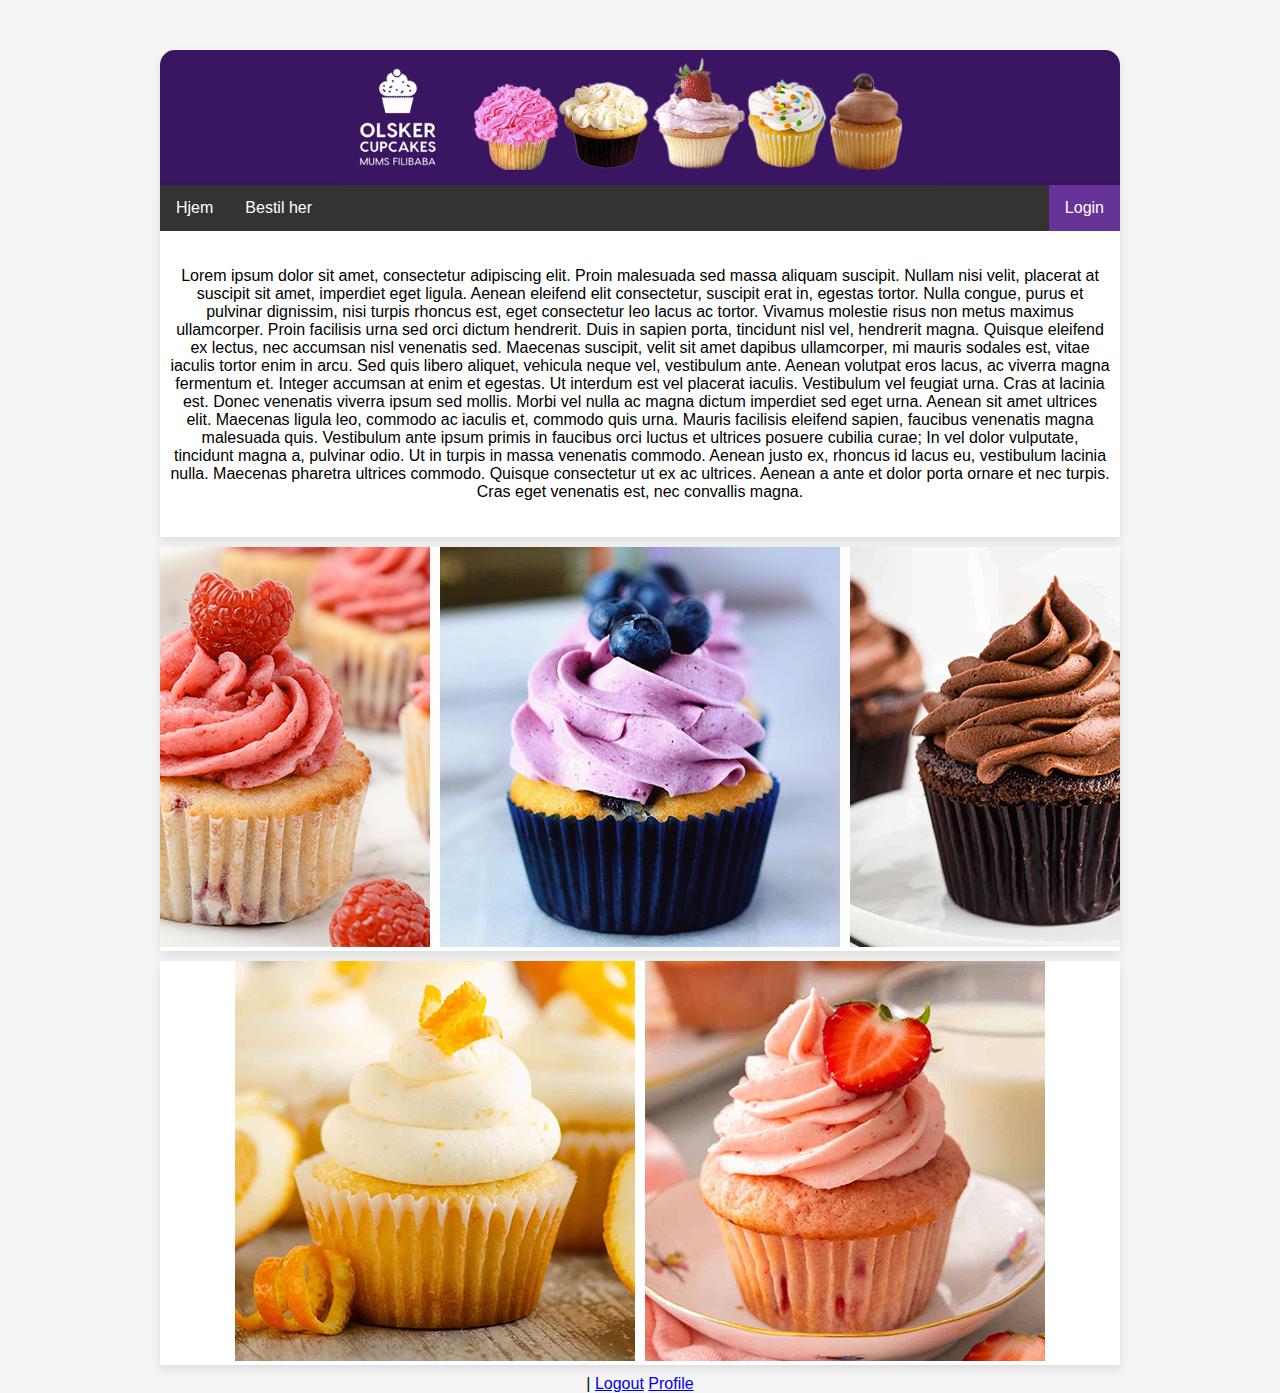
==== src/main/resources/templates/index.html @ 8823ebf9 "changed @message to @session.currentUser to display the user. Need to find a way to display the mail" ====
<!DOCTYPE html>
<html lang="en">
<head>
    <title>Order</title>
    <meta charset="UTF-8">
    <meta name="viewport" content="width=device-width, initial-scale=1.0">
    <link href="../public/css/styles.css" th:href="@{/css/styles.css}" rel="stylesheet"/>
</head>
<body>

<div class="generic-style">
    <a href="index.html" th:href="@{/}">
        <img alt="logo" src="../public/images/cupcakelogo.png" th:src="@{/images/cupcakelogo.png}"/>
    </a>
</div>
<ul>
    <li><a href="default.asp">Hjem</a></li>
    <li th:action="${session.currentUser != null} ? '/order' : '/login'" method="GET">
        <a href="order.html" th:href="@{/order}">Bestil her</a>
    </li>


    <li style="float:right"><a href="login.html" th:href="@{/login}" class="active">Login</a></li>

    <li style="float:right" class="dropdown" th:if="${session.currentUser != null}">
        <a th:text="${session.currentUser}" class="dropbtn"></a>
        <div class="dropdown-content">
            <a href="login.html" th:href="@{/logout}">Logout</a>
            <a href="profile.html" th:href="@{/profile}">Profile</a>
            <a class="active" href="admin.html">Admin</a>
        </div>
    </li>
</ul>

<div class="container">
    <p>Lorem ipsum dolor sit amet, consectetur adipiscing elit. Proin malesuada sed massa aliquam suscipit. Nullam nisi velit, placerat at suscipit sit amet, imperdiet eget ligula. Aenean eleifend elit consectetur, suscipit erat in, egestas tortor. Nulla congue, purus et pulvinar dignissim, nisi turpis rhoncus est, eget consectetur leo lacus ac tortor. Vivamus molestie risus non metus maximus ullamcorper. Proin facilisis urna sed orci dictum hendrerit. Duis in sapien porta, tincidunt nisl vel, hendrerit magna. Quisque eleifend ex lectus, nec accumsan nisl venenatis sed. Maecenas suscipit, velit sit amet dapibus ullamcorper, mi mauris sodales est, vitae iaculis tortor enim in arcu. Sed quis libero aliquet, vehicula neque vel, vestibulum ante. Aenean volutpat eros lacus, ac viverra magna fermentum et. Integer accumsan at enim et egestas.

    Ut interdum est vel placerat iaculis. Vestibulum vel feugiat urna. Cras at lacinia est. Donec venenatis viverra ipsum sed mollis. Morbi vel nulla ac magna dictum imperdiet sed eget urna. Aenean sit amet ultrices elit. Maecenas ligula leo, commodo ac iaculis et, commodo quis urna. Mauris facilisis eleifend sapien, faucibus venenatis magna malesuada quis. Vestibulum ante ipsum primis in faucibus orci luctus et ultrices posuere cubilia curae; In vel dolor vulputate, tincidunt magna a, pulvinar odio. Ut in turpis in massa venenatis commodo. Aenean justo ex, rhoncus id lacus eu, vestibulum lacinia nulla. Maecenas pharetra ultrices commodo. Quisque consectetur ut ex ac ultrices. Aenean a ante et dolor porta ornare et nec turpis. Cras eget venenatis est, nec convallis magna.</p>

</div>

<ul class="cupcakes1">
    <li><img alt="cupcakePic" src="../public/images/rasberry.png" th:src="@{/images/rasberry.png}"/></li>
    <li><img alt="cupcakePic" src="../public/images/blueberry.png" th:src="@{/images/blueberry.png}"/></li>
    <li><img alt="cupcakePic" src="../public/images/chocolate.png" th:src="@{/images/chocolate.png}"/></li>
</ul>

<ul class="cupcakes2">
    <li><img alt="cupcakePic" src="../public/images/orange.png" th:src="@{/images/orange.png}"/></li>
    <li><img alt="cupcakePic" src="../public/images/strawberry.png" th:src="@{/images/strawberry.png}"/></li>
</ul>

<div th:if="${session.currentUser != null}">
    <span th:text="${session.currentUser.mail}"></span> |
    <a href="login.html" th:href="@{/logout}">Logout</a>
    <a href="profile.html" th:href="@{/profile}">Profile</a>
</div>







</body>
</html>
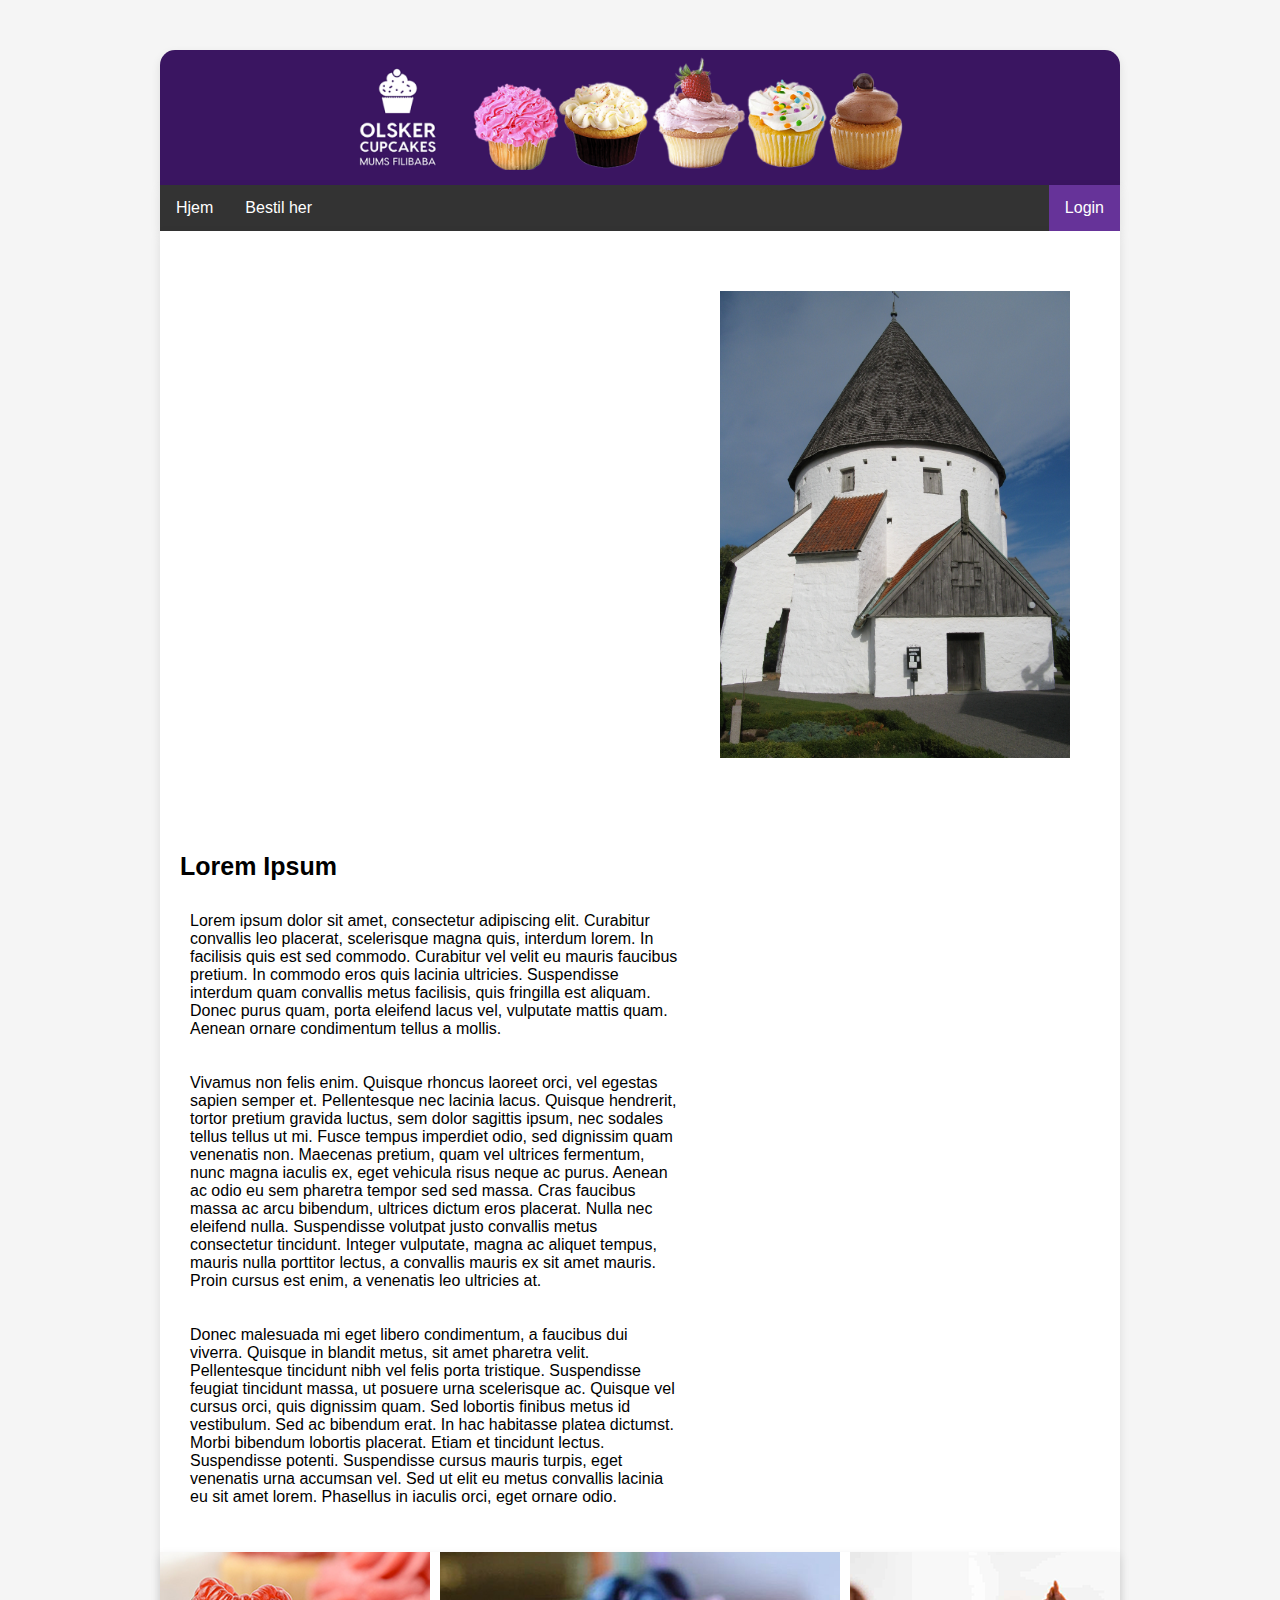
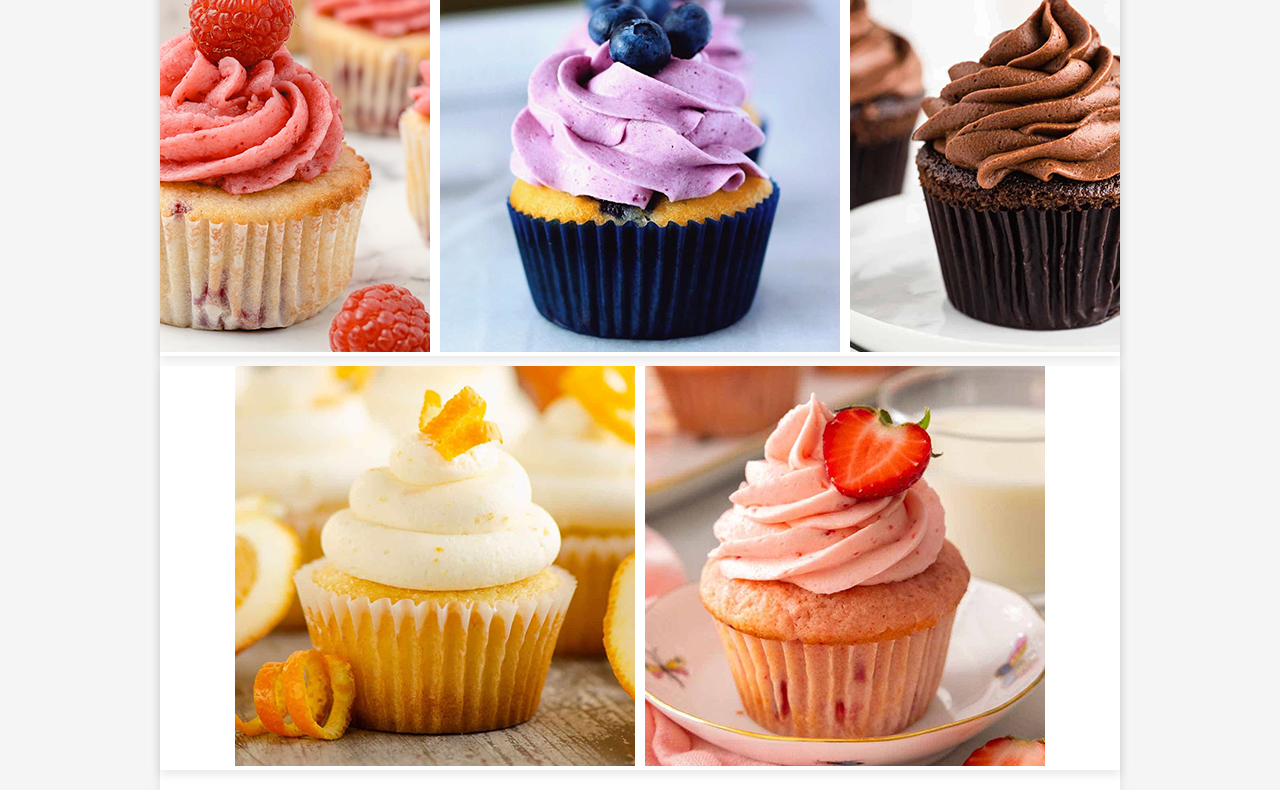
==== commit 8b7bb159: "fixed email not showing up in corner when rendering back and forth on website. added last styling in" ====
--- a/src/main/resources/templates/index.html
+++ b/src/main/resources/templates/index.html
@@ -14,7 +14,7 @@
     </a>
 </div>
 <ul>
-    <li><a href="default.asp">Hjem</a></li>
+    <li><a href="index.html" th:href="@{/}">Hjem</a></li>
     <li th:action="${session.currentUser != null} ? '/order' : '/login'" method="GET">
         <a href="order.html" th:href="@{/order}">Bestil her</a>
     </li>
@@ -22,8 +22,8 @@
 
     <li style="float:right"><a href="login.html" th:href="@{/login}" class="active">Login</a></li>
 
-    <li style="float:right" class="dropdown" th:if="${session.currentUser != null}">
-        <a th:text="${session.currentUser}" class="dropbtn"></a>
+    <li  style="float:right" class="dropdown" th:if="${session.currentUser != null}">
+        <a th:text="${session.currentUser.mail}" class="dropbtn"></a>
         <div class="dropdown-content">
             <a href="login.html" th:href="@{/logout}">Logout</a>
             <a href="profile.html" th:href="@{/profile}">Profile</a>
@@ -33,11 +33,24 @@
 </ul>
 
 <div class="container">
-    <p>Lorem ipsum dolor sit amet, consectetur adipiscing elit. Proin malesuada sed massa aliquam suscipit. Nullam nisi velit, placerat at suscipit sit amet, imperdiet eget ligula. Aenean eleifend elit consectetur, suscipit erat in, egestas tortor. Nulla congue, purus et pulvinar dignissim, nisi turpis rhoncus est, eget consectetur leo lacus ac tortor. Vivamus molestie risus non metus maximus ullamcorper. Proin facilisis urna sed orci dictum hendrerit. Duis in sapien porta, tincidunt nisl vel, hendrerit magna. Quisque eleifend ex lectus, nec accumsan nisl venenatis sed. Maecenas suscipit, velit sit amet dapibus ullamcorper, mi mauris sodales est, vitae iaculis tortor enim in arcu. Sed quis libero aliquet, vehicula neque vel, vestibulum ante. Aenean volutpat eros lacus, ac viverra magna fermentum et. Integer accumsan at enim et egestas.
 
-    Ut interdum est vel placerat iaculis. Vestibulum vel feugiat urna. Cras at lacinia est. Donec venenatis viverra ipsum sed mollis. Morbi vel nulla ac magna dictum imperdiet sed eget urna. Aenean sit amet ultrices elit. Maecenas ligula leo, commodo ac iaculis et, commodo quis urna. Mauris facilisis eleifend sapien, faucibus venenatis magna malesuada quis. Vestibulum ante ipsum primis in faucibus orci luctus et ultrices posuere cubilia curae; In vel dolor vulputate, tincidunt magna a, pulvinar odio. Ut in turpis in massa venenatis commodo. Aenean justo ex, rhoncus id lacus eu, vestibulum lacinia nulla. Maecenas pharetra ultrices commodo. Quisque consectetur ut ex ac ultrices. Aenean a ante et dolor porta ornare et nec turpis. Cras eget venenatis est, nec convallis magna.</p>
+    <div class="info-pic">
+        <img alt="Kirke" src="../public/images/Ols_Kirke_Bornholm.JPG" th:src="@{/images/Ols_Kirke_Bornholm.JPG}" width="350"/>
+    </div>
 
-</div>
+    <div class="info-text">
+     <h2>Lorem Ipsum</h2>
+     <p>
+         Lorem ipsum dolor sit amet, consectetur adipiscing elit. Curabitur convallis leo placerat, scelerisque magna quis, interdum lorem. In facilisis quis est sed commodo. Curabitur vel velit eu mauris faucibus pretium. In commodo eros quis lacinia ultricies. Suspendisse interdum quam convallis metus facilisis, quis fringilla est aliquam. Donec purus quam, porta eleifend lacus vel, vulputate mattis quam. Aenean ornare condimentum tellus a mollis.
+     </p>
+     <p>
+         Vivamus non felis enim. Quisque rhoncus laoreet orci, vel egestas sapien semper et. Pellentesque nec lacinia lacus. Quisque hendrerit, tortor pretium gravida luctus, sem dolor sagittis ipsum, nec sodales tellus tellus ut mi. Fusce tempus imperdiet odio, sed dignissim quam venenatis non. Maecenas pretium, quam vel ultrices fermentum, nunc magna iaculis ex, eget vehicula risus neque ac purus. Aenean ac odio eu sem pharetra tempor sed sed massa. Cras faucibus massa ac arcu bibendum, ultrices dictum eros placerat. Nulla nec eleifend nulla. Suspendisse volutpat justo convallis metus consectetur tincidunt. Integer vulputate, magna ac aliquet tempus, mauris nulla porttitor lectus, a convallis mauris ex sit amet mauris. Proin cursus est enim, a venenatis leo ultricies at.
+     </p>
+     <p>
+         Donec malesuada mi eget libero condimentum, a faucibus dui viverra. Quisque in blandit metus, sit amet pharetra velit. Pellentesque tincidunt nibh vel felis porta tristique. Suspendisse feugiat tincidunt massa, ut posuere urna scelerisque ac. Quisque vel cursus orci, quis dignissim quam. Sed lobortis finibus metus id vestibulum. Sed ac bibendum erat. In hac habitasse platea dictumst. Morbi bibendum lobortis placerat. Etiam et tincidunt lectus. Suspendisse potenti. Suspendisse cursus mauris turpis, eget venenatis urna accumsan vel. Sed ut elit eu metus convallis lacinia eu sit amet lorem. Phasellus in iaculis orci, eget ornare odio.
+     </p>
+ </div>
+
 
 <ul class="cupcakes1">
     <li><img alt="cupcakePic" src="../public/images/rasberry.png" th:src="@{/images/rasberry.png}"/></li>
@@ -50,17 +63,7 @@
     <li><img alt="cupcakePic" src="../public/images/strawberry.png" th:src="@{/images/strawberry.png}"/></li>
 </ul>
 
-<div th:if="${session.currentUser != null}">
-    <span th:text="${session.currentUser.mail}"></span> |
-    <a href="login.html" th:href="@{/logout}">Logout</a>
-    <a href="profile.html" th:href="@{/profile}">Profile</a>
 </div>
-
-
-
-
-
-
 
 </body>
 </html>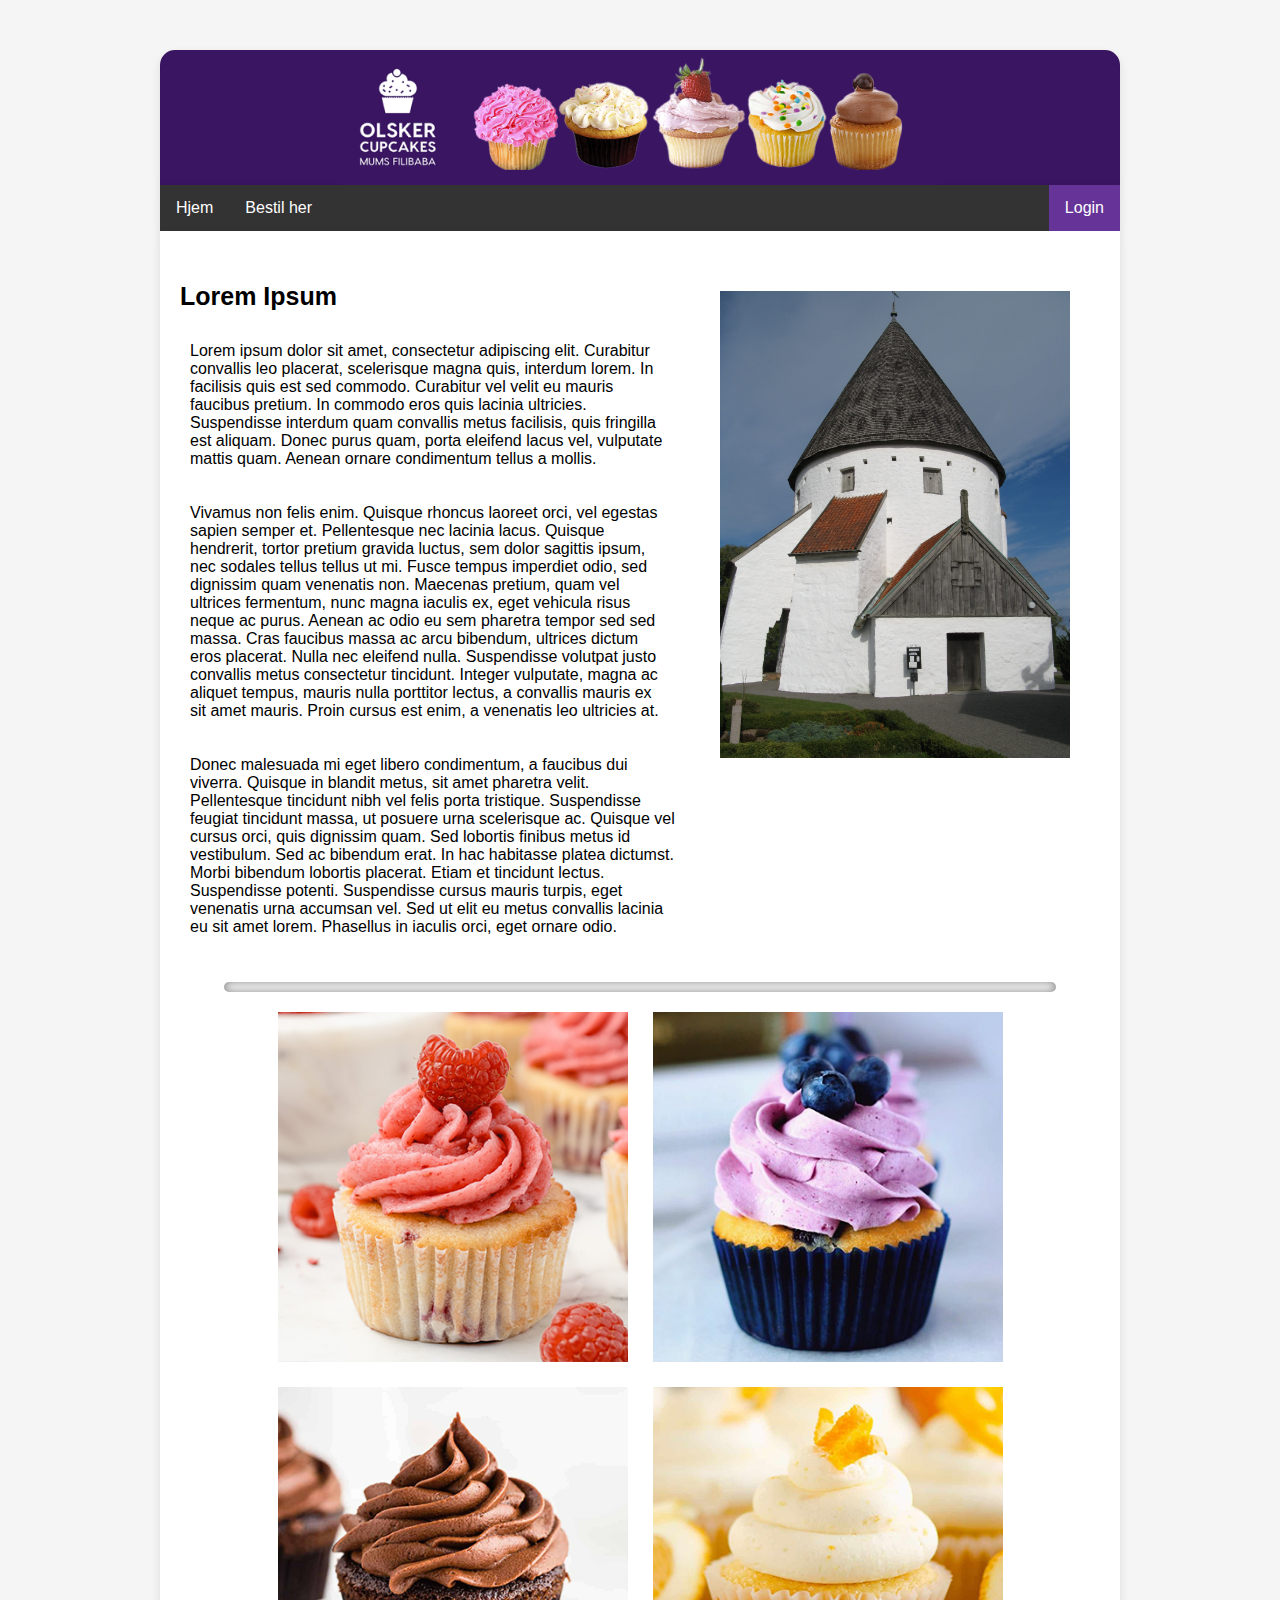
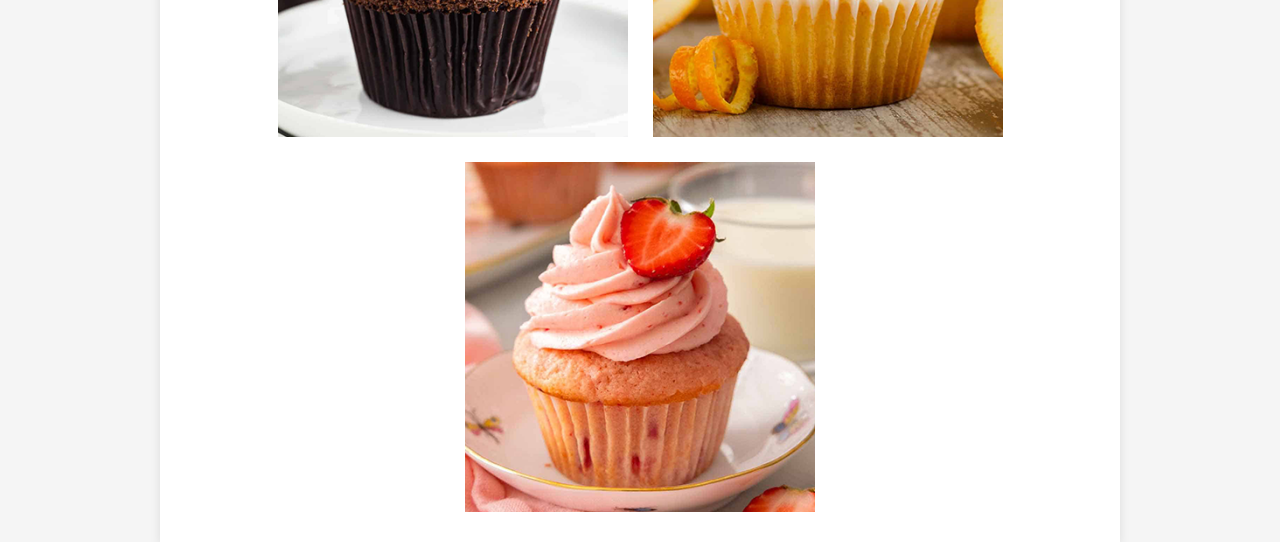
==== commit 0c63bd39: "index.html images and content adjusted so it properly lines up with the container style. added divid" ====
--- a/src/main/resources/templates/index.html
+++ b/src/main/resources/templates/index.html
@@ -15,53 +15,83 @@
 </div>
 <ul>
     <li><a href="index.html" th:href="@{/}">Hjem</a></li>
+
     <li th:action="${session.currentUser != null} ? '/order' : '/login'" method="GET">
         <a href="order.html" th:href="@{/order}">Bestil her</a>
     </li>
 
-
     <li style="float:right"><a href="login.html" th:href="@{/login}" class="active">Login</a></li>
 
-    <li  style="float:right" class="dropdown" th:if="${session.currentUser != null}">
+    <li style="float:right" class="dropdown" th:if="${session.currentUser != null}">
         <a th:text="${session.currentUser.mail}" class="dropbtn"></a>
         <div class="dropdown-content">
             <a href="login.html" th:href="@{/logout}">Logout</a>
             <a href="profile.html" th:href="@{/profile}">Profile</a>
-            <a class="active" href="admin.html">Admin</a>
+            <a href="admin.html" th:href="@{/admin}" class="active" th:if="${session.currentUser.role}">Admin</a>
         </div>
     </li>
 </ul>
 
 <div class="container">
 
-    <div class="info-pic">
-        <img alt="Kirke" src="../public/images/Ols_Kirke_Bornholm.JPG" th:src="@{/images/Ols_Kirke_Bornholm.JPG}" width="350"/>
+<img style="width: 350px; padding: 50px; height: auto; float: right" alt="Kirke" src="../public/images/Ols_Kirke_Bornholm.JPG" th:src="@{/images/Ols_Kirke_Bornholm.JPG}"/>
+
+    <div class="info-text">
+
+        <h2>Lorem Ipsum</h2>
+
+
+        <p>
+            Lorem ipsum dolor sit amet, consectetur adipiscing elit. Curabitur convallis leo placerat, scelerisque
+            magna
+            quis, interdum lorem. In facilisis quis est sed commodo. Curabitur vel velit eu mauris faucibus pretium.
+            In
+            commodo eros quis lacinia ultricies. Suspendisse interdum quam convallis metus facilisis, quis fringilla
+            est
+            aliquam. Donec purus quam, porta eleifend lacus vel, vulputate mattis quam. Aenean ornare condimentum
+            tellus
+            a mollis.
+        </p>
+        <p>
+            Vivamus non felis enim. Quisque rhoncus laoreet orci, vel egestas sapien semper et. Pellentesque nec
+            lacinia
+            lacus. Quisque hendrerit, tortor pretium gravida luctus, sem dolor sagittis ipsum, nec sodales tellus
+            tellus
+            ut mi. Fusce tempus imperdiet odio, sed dignissim quam venenatis non. Maecenas pretium, quam vel
+            ultrices
+            fermentum, nunc magna iaculis ex, eget vehicula risus neque ac purus. Aenean ac odio eu sem pharetra
+            tempor
+            sed sed massa. Cras faucibus massa ac arcu bibendum, ultrices dictum eros placerat. Nulla nec eleifend
+            nulla. Suspendisse volutpat justo convallis metus consectetur tincidunt. Integer vulputate, magna ac
+            aliquet
+            tempus, mauris nulla porttitor lectus, a convallis mauris ex sit amet mauris. Proin cursus est enim, a
+            venenatis leo ultricies at.
+        </p>
+        <p>
+            Donec malesuada mi eget libero condimentum, a faucibus dui viverra. Quisque in blandit metus, sit amet
+            pharetra velit. Pellentesque tincidunt nibh vel felis porta tristique. Suspendisse feugiat tincidunt
+            massa,
+            ut posuere urna scelerisque ac. Quisque vel cursus orci, quis dignissim quam. Sed lobortis finibus metus
+            id
+            vestibulum. Sed ac bibendum erat. In hac habitasse platea dictumst. Morbi bibendum lobortis placerat.
+            Etiam
+            et tincidunt lectus. Suspendisse potenti. Suspendisse cursus mauris turpis, eget venenatis urna accumsan
+            vel. Sed ut elit eu metus convallis lacinia eu sit amet lorem. Phasellus in iaculis orci, eget ornare
+            odio.
+        </p>
+
+
     </div>
 
-    <div class="info-text">
-     <h2>Lorem Ipsum</h2>
-     <p>
-         Lorem ipsum dolor sit amet, consectetur adipiscing elit. Curabitur convallis leo placerat, scelerisque magna quis, interdum lorem. In facilisis quis est sed commodo. Curabitur vel velit eu mauris faucibus pretium. In commodo eros quis lacinia ultricies. Suspendisse interdum quam convallis metus facilisis, quis fringilla est aliquam. Donec purus quam, porta eleifend lacus vel, vulputate mattis quam. Aenean ornare condimentum tellus a mollis.
-     </p>
-     <p>
-         Vivamus non felis enim. Quisque rhoncus laoreet orci, vel egestas sapien semper et. Pellentesque nec lacinia lacus. Quisque hendrerit, tortor pretium gravida luctus, sem dolor sagittis ipsum, nec sodales tellus tellus ut mi. Fusce tempus imperdiet odio, sed dignissim quam venenatis non. Maecenas pretium, quam vel ultrices fermentum, nunc magna iaculis ex, eget vehicula risus neque ac purus. Aenean ac odio eu sem pharetra tempor sed sed massa. Cras faucibus massa ac arcu bibendum, ultrices dictum eros placerat. Nulla nec eleifend nulla. Suspendisse volutpat justo convallis metus consectetur tincidunt. Integer vulputate, magna ac aliquet tempus, mauris nulla porttitor lectus, a convallis mauris ex sit amet mauris. Proin cursus est enim, a venenatis leo ultricies at.
-     </p>
-     <p>
-         Donec malesuada mi eget libero condimentum, a faucibus dui viverra. Quisque in blandit metus, sit amet pharetra velit. Pellentesque tincidunt nibh vel felis porta tristique. Suspendisse feugiat tincidunt massa, ut posuere urna scelerisque ac. Quisque vel cursus orci, quis dignissim quam. Sed lobortis finibus metus id vestibulum. Sed ac bibendum erat. In hac habitasse platea dictumst. Morbi bibendum lobortis placerat. Etiam et tincidunt lectus. Suspendisse potenti. Suspendisse cursus mauris turpis, eget venenatis urna accumsan vel. Sed ut elit eu metus convallis lacinia eu sit amet lorem. Phasellus in iaculis orci, eget ornare odio.
-     </p>
- </div>
+    <div class="divider"></div>
 
-
-<ul class="cupcakes1">
-    <li><img alt="cupcakePic" src="../public/images/rasberry.png" th:src="@{/images/rasberry.png}"/></li>
-    <li><img alt="cupcakePic" src="../public/images/blueberry.png" th:src="@{/images/blueberry.png}"/></li>
-    <li><img alt="cupcakePic" src="../public/images/chocolate.png" th:src="@{/images/chocolate.png}"/></li>
-</ul>
-
-<ul class="cupcakes2">
-    <li><img alt="cupcakePic" src="../public/images/orange.png" th:src="@{/images/orange.png}"/></li>
-    <li><img alt="cupcakePic" src="../public/images/strawberry.png" th:src="@{/images/strawberry.png}"/></li>
-</ul>
+    <div class="cupcakes-box">
+        <img alt="cupcakePic1" src="../public/images/rasberry.png" th:src="@{/images/rasberry.png}"/>
+        <img alt="cupcakePic2" src="../public/images/blueberry.png" th:src="@{/images/blueberry.png}"/>
+        <img alt="cupcakePic3" src="../public/images/chocolate.png" th:src="@{/images/chocolate.png}"/>
+        <img alt="cupcakePic4" src="../public/images/orange.png" th:src="@{/images/orange.png}"/>
+        <img alt="cupcakePic5" src="../public/images/strawberry.png" th:src="@{/images/strawberry.png}"/>
+    </div>
 
 </div>
 
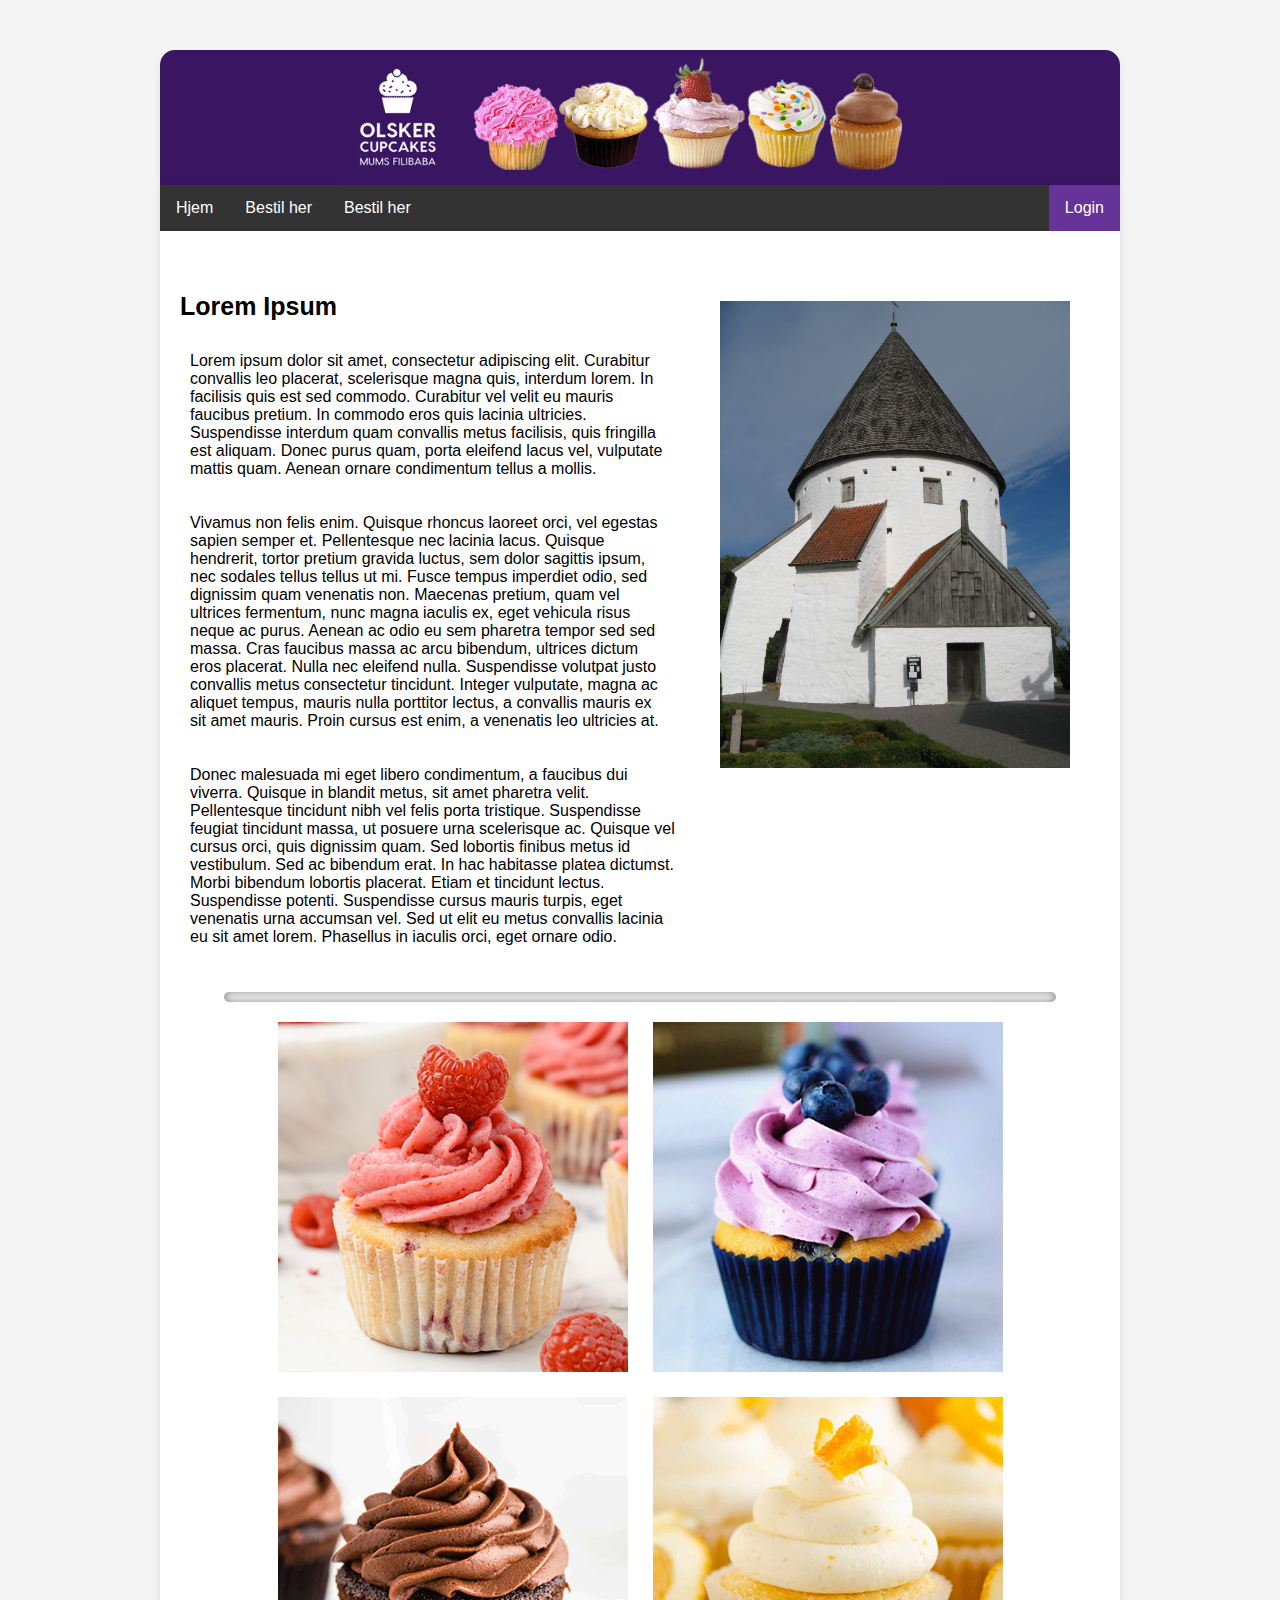
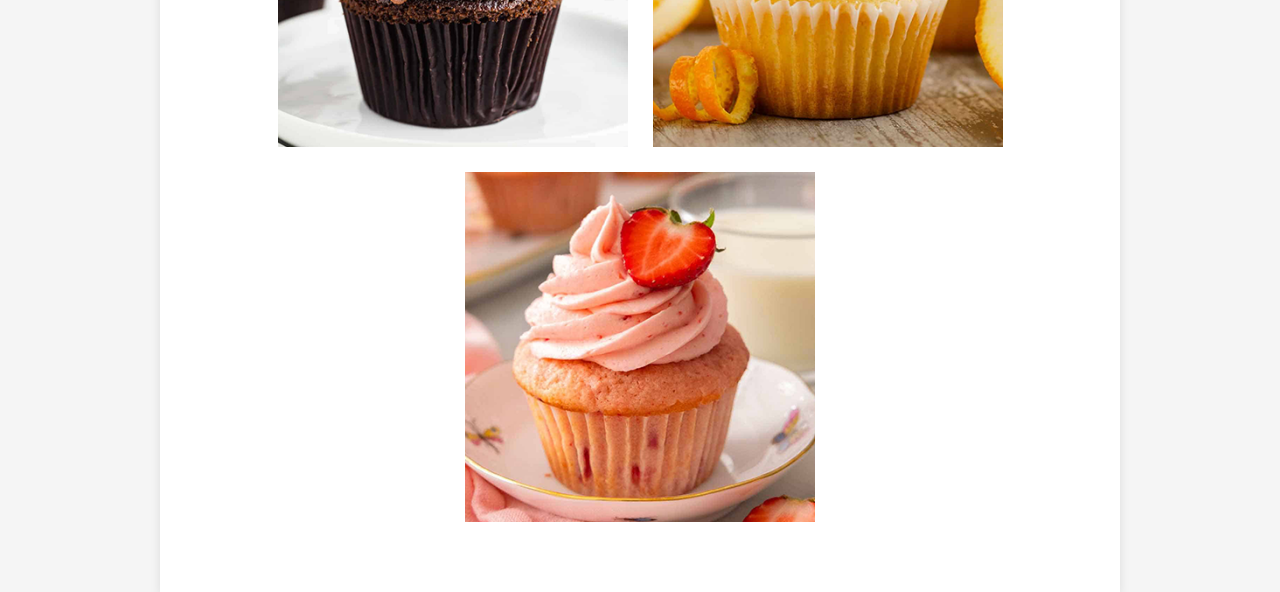
==== commit 3933a710: "set container padding and copy pasted index.html navbox to other html sites so it redirects properly" ====
--- a/src/main/resources/templates/index.html
+++ b/src/main/resources/templates/index.html
@@ -1,7 +1,7 @@
 <!DOCTYPE html>
 <html lang="en">
 <head>
-    <title>Order</title>
+    <title>Index</title>
     <meta charset="UTF-8">
     <meta name="viewport" content="width=device-width, initial-scale=1.0">
     <link href="../public/css/styles.css" th:href="@{/css/styles.css}" rel="stylesheet"/>
@@ -16,13 +16,16 @@
 <ul>
     <li><a href="index.html" th:href="@{/}">Hjem</a></li>
 
-    <li th:action="${session.currentUser != null} ? '/order' : '/login'" method="GET">
-        <a href="order.html" th:href="@{/order}">Bestil her</a>
+    <li th:if="${session.currentUser != null}">
+        <a th:href="@{/order}">Bestil her</a>
+    </li>
+    <li th:unless="${session.currentUser != null}">
+        <a th:href="@{/login}">Bestil her</a>
     </li>
 
     <li style="float:right"><a href="login.html" th:href="@{/login}" class="active">Login</a></li>
 
-    <li style="float:right" class="dropdown" th:if="${session.currentUser != null}">
+    <li  style="float:right" class="dropdown" th:if="${session.currentUser != null}">
         <a th:text="${session.currentUser.mail}" class="dropbtn"></a>
         <div class="dropdown-content">
             <a href="login.html" th:href="@{/logout}">Logout</a>
